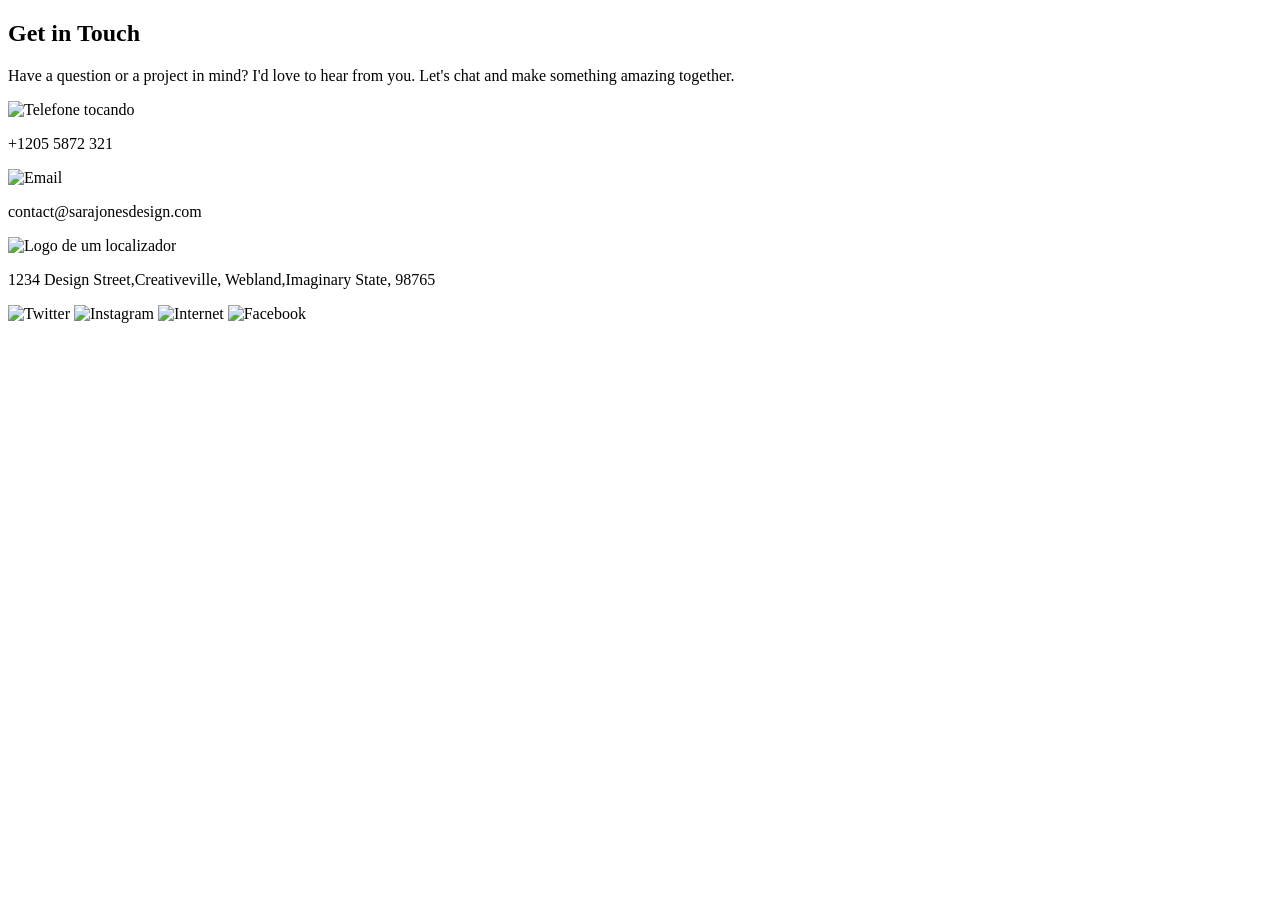
==== forms.html @ 09bece47 "feat: Created section-form in forms.html" ====
<!DOCTYPE html>
<html lang="pt-br">
<head>
    <meta charset="UTF-8">
    <meta name="viewport" content="width=device-width, initial-scale=1.0">
    <title>SJDesign</title>
</head>
<body>
    
    <section class="section-form">

        <div>

        <h2>Get in Touch</h2>
        <p>Have a question or a project in mind? I'd love to hear from you. Let's chat and make something amazing together.</p>

        </div>

        <div class="contact-informations">
            <img src="./src/assets/images/telefone.svg" alt="Telefone tocando">
            <p>+1205 5872 321</p>

            <img src="./src/assets/images/email.svg" alt="Email">
            <p> contact@sarajonesdesign.com</p>

            <img src="./src/assets/images/localizador.svg" alt="Logo de um localizador">
            <p>1234 Design Street,Creativeville, Webland,Imaginary State, 98765</p>
        </div>

        <div class="social-medias">
            <img src="./src/assets/images/twitter.svg" alt="Twitter">
            <img src="./src/assets/images/instagram.svg" alt="Instagram">
            <img src="./src/assets/images/rede de internet.svg" alt="Internet">
            <img src="./src/assets/images/facebook.svg" alt="Facebook">
        </div>

        <div class="contact-section">

        </div>

    </section>

</body>
</html>
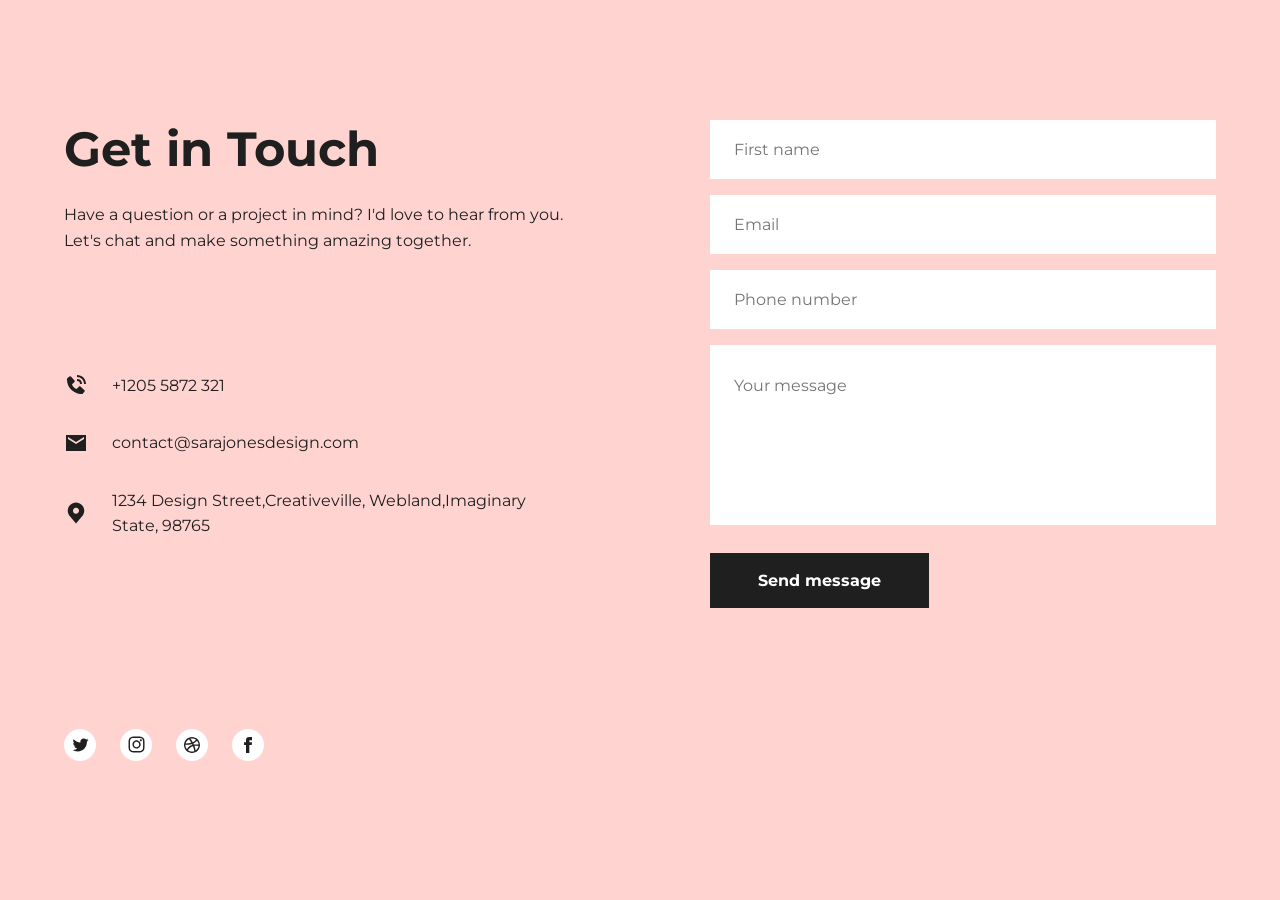
==== commit ff0d5479: "Merge pull request: section-form in main Section form" ====
--- a/forms.html
+++ b/forms.html
@@ -4,7 +4,10 @@
     <meta charset="UTF-8">
     <meta name="viewport" content="width=device-width, initial-scale=1.0">
     <title>SJDesign</title>
-</head>
+    <link rel="preconnect" href="https://fonts.googleapis.com">
+    <link rel="preconnect" href="https://fonts.gstatic.com" crossorigin>
+    <link href="https://fonts.googleapis.com/css2?family=Montserrat:ital,wght@0,100..900;1,100..900&display=swap" rel="stylesheet">
+    <link rel="stylesheet" href="./src/styles/forms.css">
 <body>
     
     <section class="section-form">
@@ -36,6 +39,16 @@
 
         <div class="contact-section">
 
+        <form>
+
+            <input type="name" placeholder="First name">
+            <input type="email" placeholder="Email">
+            <input type="phone-number" placeholder="Phone number">
+            <input type="message" placeholder="Your message">
+            <button type="submit">Send message</button>
+        
+        </form>
+
         </div>
 
     </section>
--- a/src/styles/forms.css
+++ b/src/styles/forms.css
@@ -0,0 +1,132 @@
+@import url(./global.css);
+
+.section-form {
+    background-color: var(--color-pink);
+    width: 100%;
+    min-height: 100vh;
+    padding: 120px max(5%, calc((100% - 1200px) / 2));
+    display: grid;
+    grid-template-columns: 1fr 1fr;
+    gap: 40px 140px;
+    align-items: start;
+}
+
+.section-form > div:not([class]) { 
+    grid-column: 1;
+    grid-row: 1;
+}
+
+.contact-informations {
+    grid-column: 1;
+    grid-row: 2;
+    display: grid;
+    grid-template-columns: auto 1fr;
+    gap: 32px 24px;
+    align-items: center;
+    margin-top: 60px;
+}
+
+.social-medias {
+    grid-column: 1;
+    grid-row: 3;
+    display: flex;
+    gap: 24px;
+    align-items: center;
+    margin-top: 130px;
+}
+
+.contact-section {
+    grid-column: 2;
+    grid-row: 1 / span 3;
+}
+
+.section-form h2 {
+    font-size: var(--font-size-h2);
+    font-weight: var(--font-weight-h1);
+    color: var(--color-dark);
+    margin-bottom: 24px;
+}
+
+.section-form p {
+    font-size: var(--font-size-body-md);
+    line-height: 1.6;
+    color: var(--color-dark);
+}
+
+.contact-informations img {
+    width: 24px;
+    height: 24px;
+    justify-self: center;
+}
+
+.social-medias img {
+    width: 32px;
+    height: 32px;
+    cursor: pointer;
+    transition: transform 0.2s;
+}
+
+.social-medias img:hover {
+    transform: scale(1.1);
+}
+
+.contact-section form {
+    display: flex;
+    flex-direction: column;
+    gap: 16px;
+}
+
+.contact-section input {
+    width: 100%;
+    padding: 20px 24px;
+    font-family: var(--font-family-primary);
+    font-size: var(--font-size-body-md);
+    background-color: var(--color-white);
+    color: var(--color-dark);
+    border: none;
+    outline: none;
+}
+
+.contact-section input[placeholder="Your message"] {
+    height: 180px;
+    padding-bottom: 120px;
+}
+
+.contact-section button {
+    background-color: var(--color-dark);
+    color: var(--color-white);
+    font-family: var(--font-family-primary);
+    font-size: var(--font-size-body-md);
+    font-weight: bold;
+    padding: 18px 48px;
+    width: max-content;
+    cursor: pointer;
+    margin-top: 12px;
+    transition: opacity 0.2s;
+}
+
+.contact-section button:hover {
+    opacity: 0.9;
+}
+
+@media (max-width: 992px) {
+    .section-form {
+        grid-template-columns: 1fr;
+        gap: 50px;
+        padding: 80px 24px;
+    }
+
+    .contact-informations {
+        margin-top: 40px;
+    }
+
+    .social-medias {
+        margin-top: 50px;
+        grid-row: 4;
+    }
+
+    .contact-section {
+        grid-column: 1;
+        grid-row: auto;
+    }
+}
